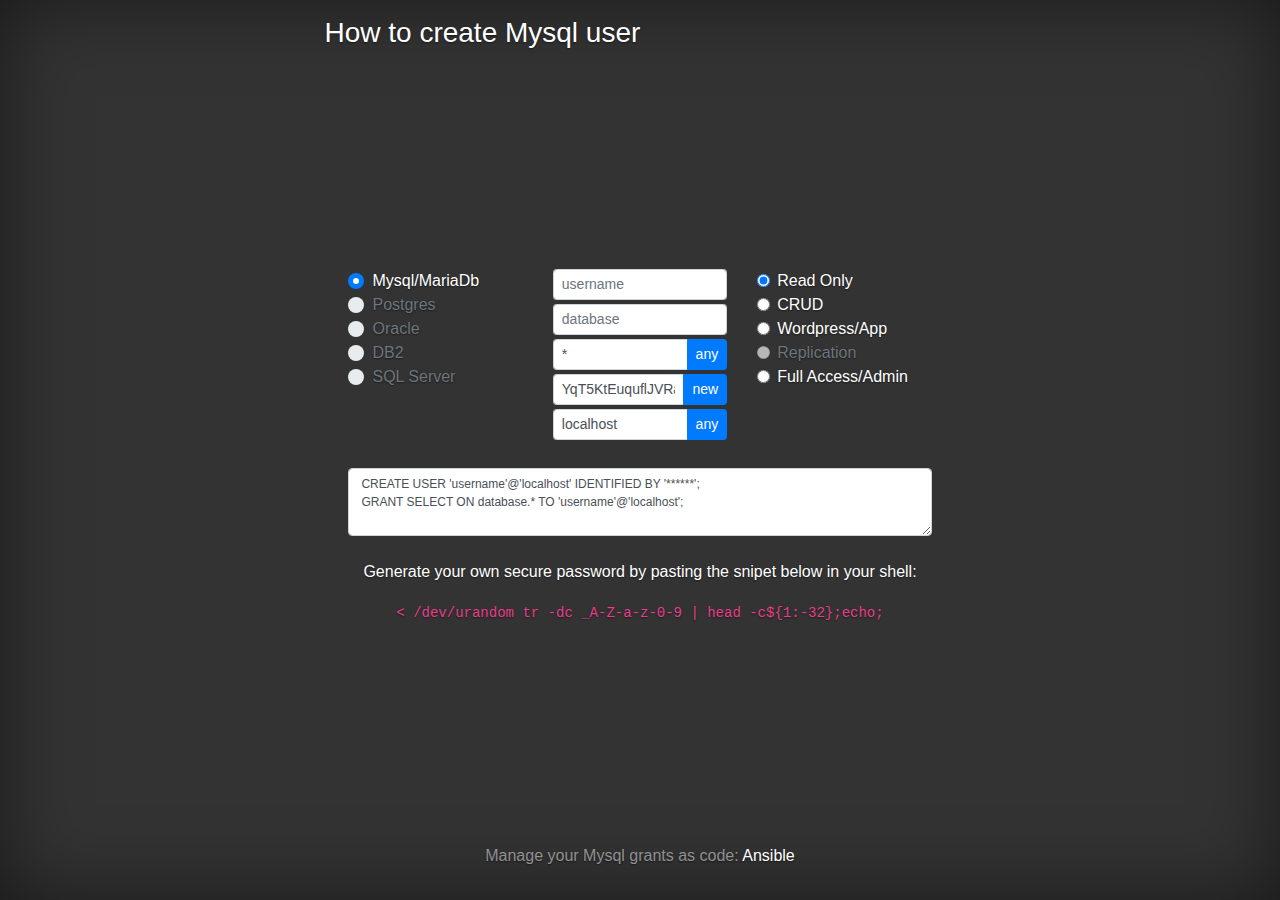
==== index.html @ d03e5728 "fix" ====
<!doctype html>
<html lang="en">
  <head>
    <meta charset="utf-8">
    <meta name="viewport" content="width=device-width, initial-scale=1, shrink-to-fit=no">
    <title>How to create Mysql user</title>
  <link rel="stylesheet" href="https://maxcdn.bootstrapcdn.com/bootstrap/4.0.0/css/bootstrap.min.css" integrity="sha384-Gn5384xqQ1aoWXA+058RXPxPg6fy4IWvTNh0E263XmFcJlSAwiGgFAW/dAiS6JXm" crossorigin="anonymous">
  <link rel="stylesheet" href="cover.css">

  </head>

  <body class="text-center">

    <div class="cover-container d-flex h-100 p-3 mx-auto flex-column">
      <header class="masthead mb-auto">
        <div class="inner">
          <a href="/"><h3 class="masthead-brand">How to create Mysql user</h3></a>
          <nav class="nav nav-masthead justify-content-center">
<!--             <a class="nav-link active" href="#">Home</a>
            <a class="nav-link" href="#">Features</a>
            <a class="nav-link" href="#">Contact</a> -->
          </nav>
        </div>
      </header>

      <main role="main" class="inner cover">
          <div class="row text-left">
            <!-- DB ENGINE -->
            <div class="col">
          <div class="custom-control custom-radio">
            <input type="radio" class="custom-control-input" checked>
            <label class="custom-control-label">Mysql/MariaDb</label>
          </div>
          <div class="custom-control custom-radio">
            <input type="radio" class="custom-control-input" disabled>
            <label class="custom-control-label">Postgres</label>
          </div>
          <div class="custom-control custom-radio">
            <input type="radio" class="custom-control-input" disabled>
            <label class="custom-control-label">Oracle</label>
          </div>
          <div class="custom-control custom-radio">
            <input type="radio" class="custom-control-input" disabled>
            <label class="custom-control-label">DB2</label>
          </div>
          <div class="custom-control custom-radio">
            <input type="radio" class="custom-control-input" disabled>
            <label class="custom-control-label">SQL Server</label>
          </div>
            </div>
            <!-- END DB ENGINE -->
            <!-- User/DB -->
            <div class="col">
            	<div class="input-group input-group-sm">
            		<input type="text" class="form-control" name="username" placeholder="username">
            	</div>
            	<div class="input-group input-group-sm">
            		<input type="text" class="form-control" name="database" placeholder="database">
            	</div>
              <div class="input-group input-group-sm">
                <input type="text" class="form-control" name="tables" value="*" placeholder="tables">
                <div class="input-group-append">
                   <button class="btn btn-primary any-tables" type="button">any</button>
                </div>

              </div>
            	<div class="input-group input-group-sm">
            		<input type="text" class="form-control" name="password" placeholder="password">
                <div class="input-group-append">
                   <button class="btn btn-primary password-new" type="button">new</button>
                </div>

            	</div>
            	<div class="input-group input-group-sm">
            		<input type="text" class="form-control" name="hostname" placeholder="hostname" value="localhost">
      					<div class="input-group-append">
                   <button class="btn btn-primary any-hostname" type="button">any</button>
      					</div>
            	</div>
            </div>
            <!-- User/DB -->
            <!-- Permissions -->
            <div class="col text-left">
				<div class="form-check align-items-left">
				  <input class="form-check-input"  name="perms" type="radio" value="ro" checked>
				  <label class="form-check-label">Read Only</label>
				</div>
				<div class="form-check">
				  <input class="form-check-input"  name="perms" type="radio" value="crud">
				  <label class="form-check-label">CRUD</label>
				</div>
				<div class="form-check disabled">
				  <input class="form-check-input" type="radio" name="perms" value="app">
				  <label class="form-check-label">Wordpress/App</label>
				</div>
				<div class="form-check disabled">
				  <input class="form-check-input" type="radio" name="perms" value="replication" disabled>
				  <label class="form-check-label">Replication</label>
				</div>
				<div class="form-check disabled">
				  <input class="form-check-input" type="radio" name="perms" value="admin">
				  <label class="form-check-label">Full Access/Admin</label>
				</div>
        </div>
            <!-- Permissions -->
          </div>
      <div class="md-form">
    <br>
        <textarea onfocus="this.select()" id="form7" class="md-textarea form-control" rows="3">
CREATE USER 'username'@'localhost' IDENTIFIED BY '******';
GRANT SELECT ON database.* TO 'username'@'localhost';</textarea>
      </div>
<br>
      <p> Generate your own secure password by pasting the snipet below in your shell:</p>
      <code> < /dev/urandom tr -dc _A-Z-a-z-0-9 | head -c${1:-32};echo;</code>
      </main>

      <footer class="mastfoot mt-auto">
        <div class="inner">
          <p>Manage your Mysql grants as code:  <a href="ansible.html">Ansible</a> </p>
        </div>
      </footer>
    </div>

    <style type="text/css">
    	.input-group { margin-bottom: 4px !important; }
      textarea { font-size: 12px!important; }
    </style>
    <!-- Bootstrap core JavaScript
    ================================================== -->
    <!-- Placed at the end of the document so the pages load faster -->
    <script src="https://code.jquery.com/jquery-3.2.1.slim.min.js" integrity="sha384-KJ3o2DKtIkvYIK3UENzmM7KCkRr/rE9/Qpg6aAZGJwFDMVNA/GpGFF93hXpG5KkN" crossorigin="anonymous"></script>
    <script src="https://code.jquery.com/jquery-3.2.1.slim.min.js"></script>
<script src="./files/password-generator.min.js" type="text/javascript"></script>
    <script type="text/javascript">

      $(document).ready(function() {
        updatePassword();
      });

    	let permissions = {
    		'ro': 			'SELECT',
    		'crud': 		'SELECT,UPDATE,INSERT,DELETE',
    		'app': 			'SELECT,UPDATE,INSERT,DELETE,CREATE,ALTER,INDEX,DROP',
    		'replication': 	'',
    		'admin': 		'ALL PRIVILEGES'
    	};

      function updatePassword() {
        let pass = generatePassword(32, false);
        $('input[name=password]').val(pass);
      }

    	function createUserQuery(user, host, pass) {
    		return `CREATE USER '${user}'@'${host}' IDENTIFIED BY '${pass}';`;
    	}

    	function createGrantsQuery(perms, db, tables, user, host) {
    		return `GRANT ${perms} ON ${db}.${tables} TO '${user}'@'${host}';`;
    	}

      $('.any-hostname').on('click', function(e) {
        $('input[name=hostname]').val('%');
        $('input').trigger("change");
      });

      $('.any-tables').on('click', function(e) {
        $('input[name=tables]').val('*');
        $('input').trigger("change");
      });

      $('.password-new').on('click', function(e) {
        updatePassword();
        $('input').trigger("change");
      });


    	$('input').on('change', function(e) {

	    	let user = $('input[name=username]').val().trim();
	    	let pass = $('input[name=password]').val().trim();
	    	let host = $('input[name=hostname]').val().trim();
	    	let db   = $('input[name=database]').val().trim();
	    	let tables = $('input[name=tables]').val().trim();
	    	let perms = permissions[$('input[name=perms]:checked').val()];
	    	let userQuery = createUserQuery(user, host, pass);
	    	let grantsQuery = createGrantsQuery(perms, db, tables, user, host);
	    	let result = [userQuery, grantsQuery].join('\n');
	    	$('textarea').val(result);

    	});

    </script>
  </body>
</html>
---- cover.css ----
/*
 * Globals
 */

/* Links */
a,
a:focus,
a:hover {
  color: #fff;
}

/* Custom default button */
.btn-secondary,
.btn-secondary:hover,
.btn-secondary:focus {
  color: #333;
  text-shadow: none; /* Prevent inheritance from `body` */
  background-color: #fff;
  border: .05rem solid #fff;
}


/*
 * Base structure
 */

html,
body {
  height: 100%;
  background-color: #333;
}

body {
  display: -ms-flexbox;
  display: -webkit-box;
  display: flex;
  -ms-flex-pack: center;
  -webkit-box-pack: center;
  justify-content: center;
  color: #fff;
  text-shadow: 0 .05rem .1rem rgba(0, 0, 0, .5);
  box-shadow: inset 0 0 5rem rgba(0, 0, 0, .5);
}

.cover-container {
  max-width: 42em;
}


/*
 * Header
 */
.masthead {
  margin-bottom: 2rem;
}

.masthead-brand {
  margin-bottom: 0;
}

.nav-masthead .nav-link {
  padding: .25rem 0;
  font-weight: 700;
  color: rgba(255, 255, 255, .5);
  background-color: transparent;
  border-bottom: .25rem solid transparent;
}

.nav-masthead .nav-link:hover,
.nav-masthead .nav-link:focus {
  border-bottom-color: rgba(255, 255, 255, .25);
}

.nav-masthead .nav-link + .nav-link {
  margin-left: 1rem;
}

.nav-masthead .active {
  color: #fff;
  border-bottom-color: #fff;
}

@media (min-width: 48em) {
  .masthead-brand {
    float: left;
  }
  .nav-masthead {
    float: right;
  }
}


/*
 * Cover
 */
.cover {
  padding: 0 1.5rem;
}
.cover .btn-lg {
  padding: .75rem 1.25rem;
  font-weight: 700;
}


/*
 * Footer
 */
.mastfoot {
  color: rgba(255, 255, 255, .5);
}
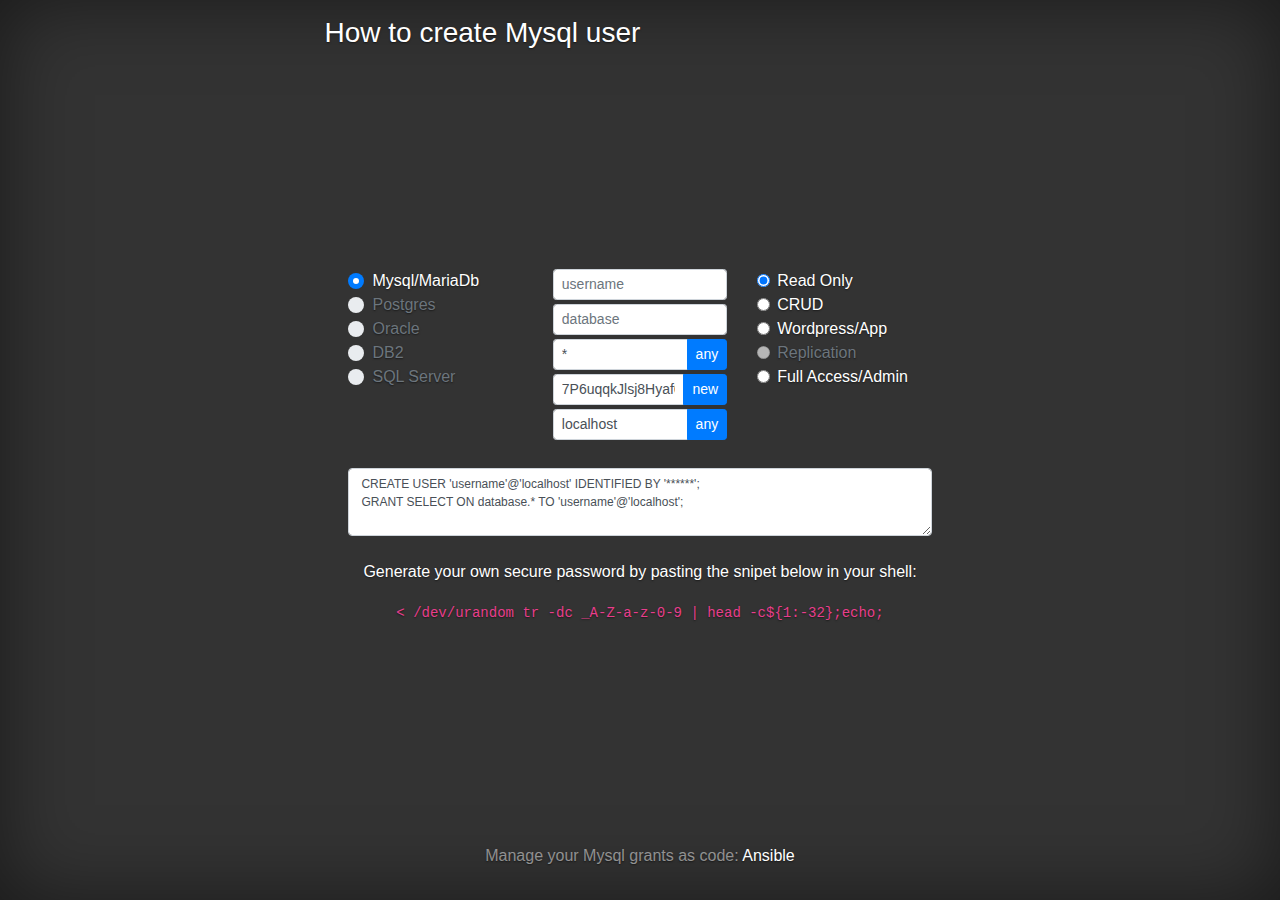
==== commit 5090ee4a: "fix" ====
--- a/index.html
+++ b/index.html
@@ -3,6 +3,10 @@
 <html lang="en">
   <head>
     <meta charset="utf-8">
+    <link rel="apple-touch-icon" sizes="180x180" href="/apple-touch-icon.png">
+    <link rel="icon" type="image/png" sizes="32x32" href="/favicon-32x32.png">
+    <link rel="icon" type="image/png" sizes="16x16" href="/favicon-16x16.png">
+    <link rel="manifest" href="/site.webmanifest">
     <meta name="viewport" content="width=device-width, initial-scale=1, shrink-to-fit=no">
     <title>How to create Mysql user</title>
   <link rel="stylesheet" href="https://maxcdn.bootstrapcdn.com/bootstrap/4.0.0/css/bootstrap.min.css" integrity="sha384-Gn5384xqQ1aoWXA+058RXPxPg6fy4IWvTNh0E263XmFcJlSAwiGgFAW/dAiS6JXm" crossorigin="anonymous">
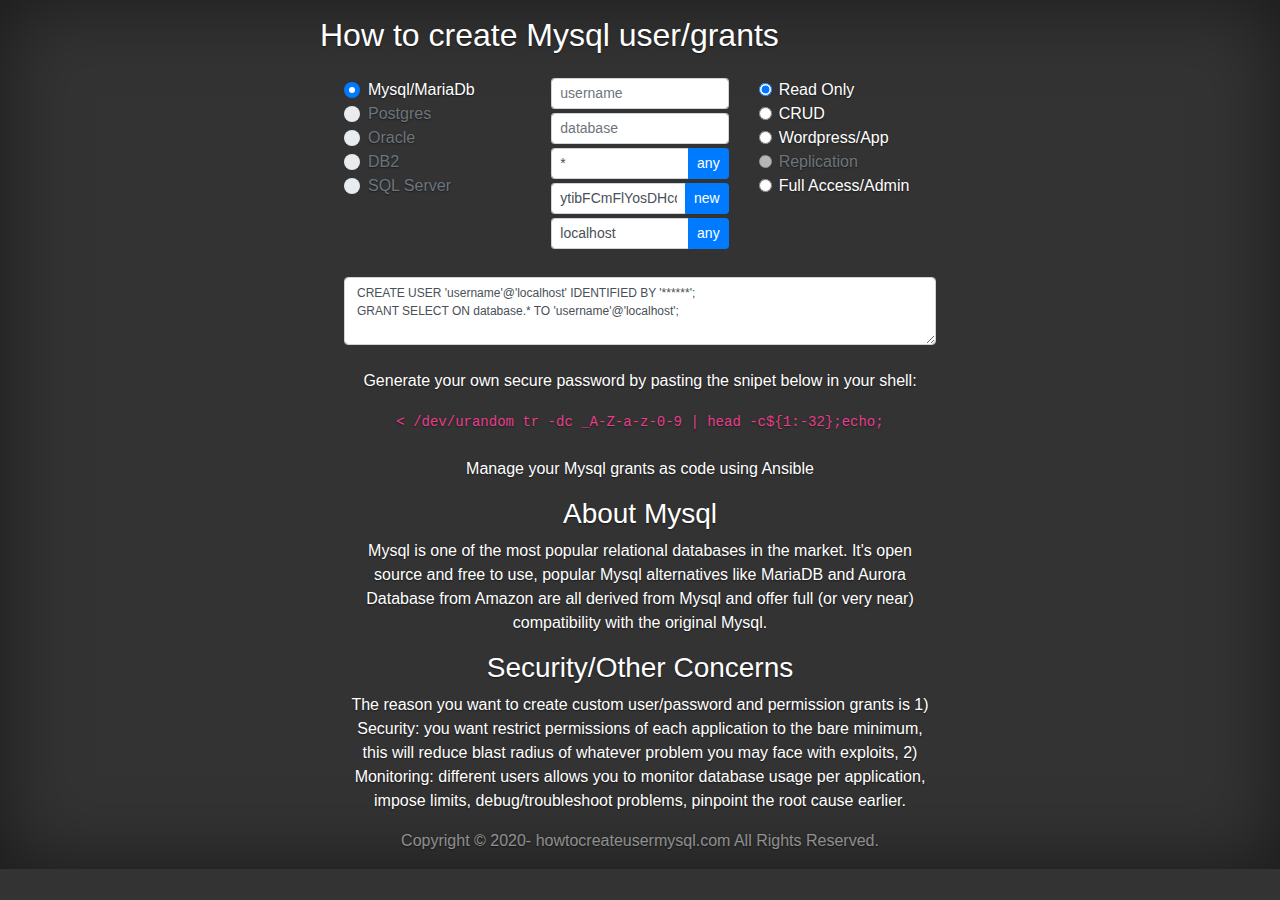
==== commit 5d6b906c: "update text/seo" ====
--- a/index.html
+++ b/index.html
@@ -8,7 +8,7 @@
     <link rel="icon" type="image/png" sizes="16x16" href="/favicon-16x16.png">
     <link rel="manifest" href="/site.webmanifest">
     <meta name="viewport" content="width=device-width, initial-scale=1, shrink-to-fit=no">
-    <title>How to create Mysql user</title>
+    <title>How to create Mysql user/grants</title>
   <link rel="stylesheet" href="https://maxcdn.bootstrapcdn.com/bootstrap/4.0.0/css/bootstrap.min.css" integrity="sha384-Gn5384xqQ1aoWXA+058RXPxPg6fy4IWvTNh0E263XmFcJlSAwiGgFAW/dAiS6JXm" crossorigin="anonymous">
   <link rel="stylesheet" href="cover.css">
 
@@ -19,7 +19,8 @@
     <div class="cover-container d-flex h-100 p-3 mx-auto flex-column">
       <header class="masthead mb-auto">
         <div class="inner">
-          <a href="/"><h3 class="masthead-brand">How to create Mysql user</h3></a>
+          <a href="/"><h2 class="masthead-brand">How to create Mysql user/grants</h2></a>
+
           <nav class="nav nav-masthead justify-content-center">
 <!--             <a class="nav-link active" href="#">Home</a>
             <a class="nav-link" href="#">Features</a>
@@ -27,7 +28,7 @@
           </nav>
         </div>
       </header>
-
+<br>
       <main role="main" class="inner cover">
           <div class="row text-left">
             <!-- DB ENGINE -->
@@ -118,11 +119,18 @@
 <br>
       <p> Generate your own secure password by pasting the snipet below in your shell:</p>
       <code> < /dev/urandom tr -dc _A-Z-a-z-0-9 | head -c${1:-32};echo;</code>
+      <br>
+      <br>
+      <p>Manage your Mysql grants as code using <a href="ansible.html">Ansible</a> </p>
+      <h3>About Mysql</h3>
+      <p>Mysql is one of the most popular relational databases in the market. It's open source and free to use, popular Mysql alternatives like MariaDB and Aurora Database from Amazon are all derived from Mysql and offer full (or very near) compatibility with the original Mysql.</p>
+      <h3>Security/Other Concerns</h3>
+      <p>The reason you want to create custom user/password and permission grants is 1) Security: you want restrict permissions of each application to the bare minimum, this will reduce blast radius of whatever problem you may face with exploits, 2) Monitoring: different users allows you to monitor database usage per application, impose limits, debug/troubleshoot problems, pinpoint the root cause earlier.</p>
       </main>
 
       <footer class="mastfoot mt-auto">
         <div class="inner">
-          <p>Manage your Mysql grants as code:  <a href="ansible.html">Ansible</a> </p>
+          Copyright © 2020- howtocreateusermysql.com  All Rights Reserved.
         </div>
       </footer>
     </div>
--- a/cover.css
+++ b/cover.css
@@ -26,7 +26,7 @@
 
 html,
 body {
-  height: 100%;
+  height: auto;
   background-color: #333;
 }
 
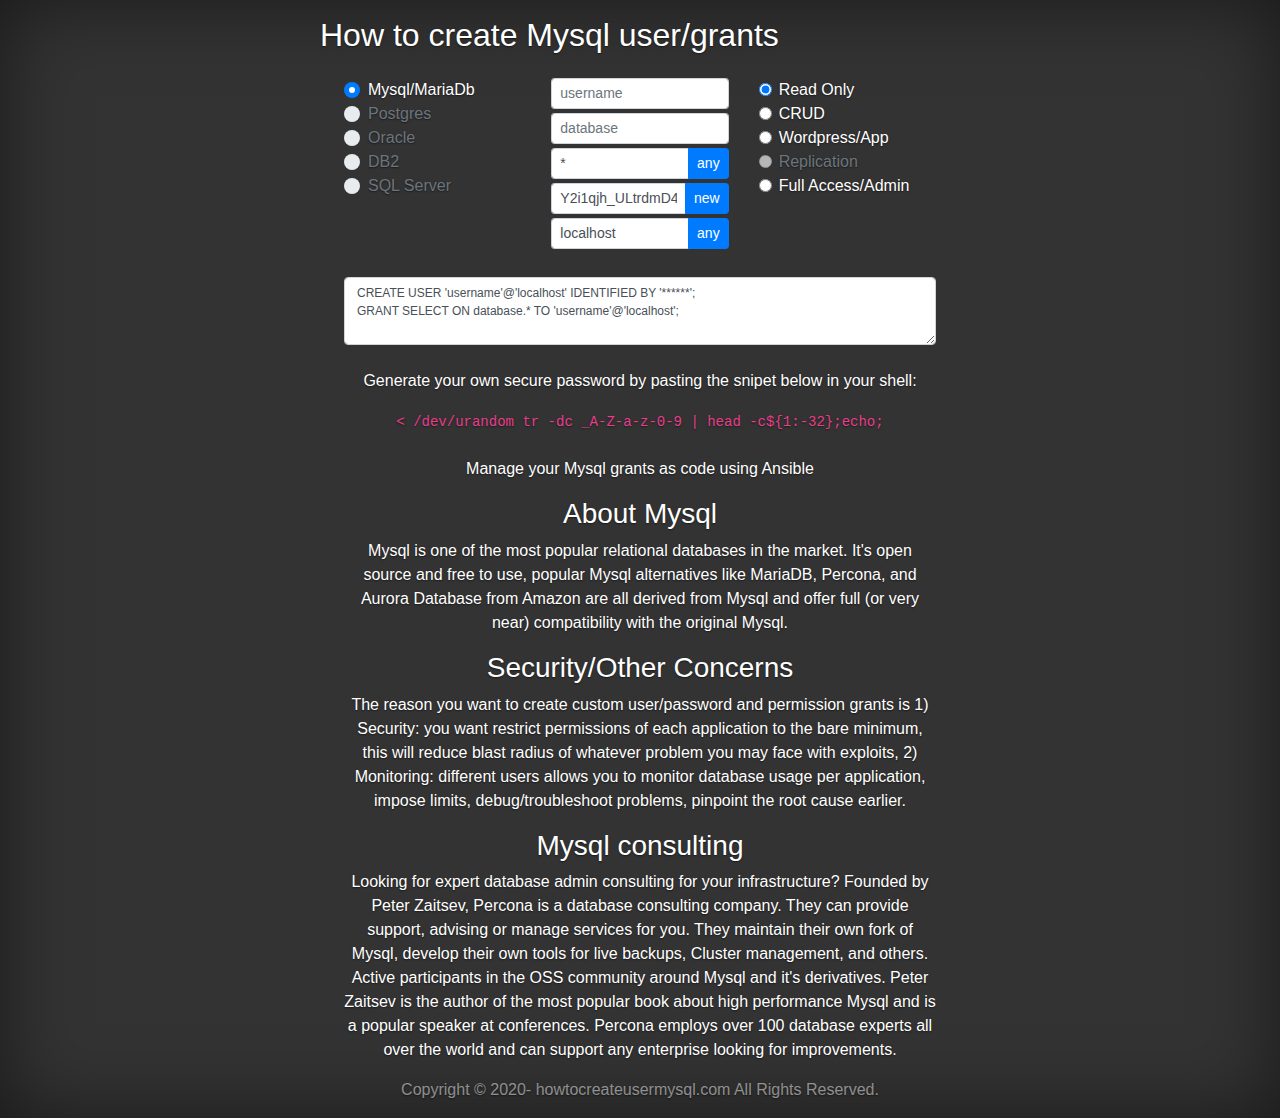
==== commit 1b313350: "update text/seo" ====
--- a/index.html
+++ b/index.html
@@ -123,9 +123,11 @@
       <br>
       <p>Manage your Mysql grants as code using <a href="ansible.html">Ansible</a> </p>
       <h3>About Mysql</h3>
-      <p>Mysql is one of the most popular relational databases in the market. It's open source and free to use, popular Mysql alternatives like MariaDB and Aurora Database from Amazon are all derived from Mysql and offer full (or very near) compatibility with the original Mysql.</p>
+      <p>Mysql is one of the most popular relational databases in the market. It's open source and free to use, popular Mysql alternatives like MariaDB, Percona, and Aurora Database from Amazon are all derived from Mysql and offer full (or very near) compatibility with the original Mysql.</p>
       <h3>Security/Other Concerns</h3>
       <p>The reason you want to create custom user/password and permission grants is 1) Security: you want restrict permissions of each application to the bare minimum, this will reduce blast radius of whatever problem you may face with exploits, 2) Monitoring: different users allows you to monitor database usage per application, impose limits, debug/troubleshoot problems, pinpoint the root cause earlier.</p>
+      <h3>Mysql consulting</h3>
+      <p>Looking for expert database admin consulting for your infrastructure? Founded by Peter Zaitsev, Percona is a database consulting company. They can provide support, advising or manage services for you. They maintain their own fork of Mysql, develop their own tools for live backups, Cluster management, and others. Active participants in the OSS community around Mysql and it's derivatives. Peter Zaitsev is the author of the most popular book about high performance Mysql and is a popular speaker at conferences. Percona employs over 100 database experts all over the world and can support any enterprise looking for improvements.</p>
       </main>
 
       <footer class="mastfoot mt-auto">
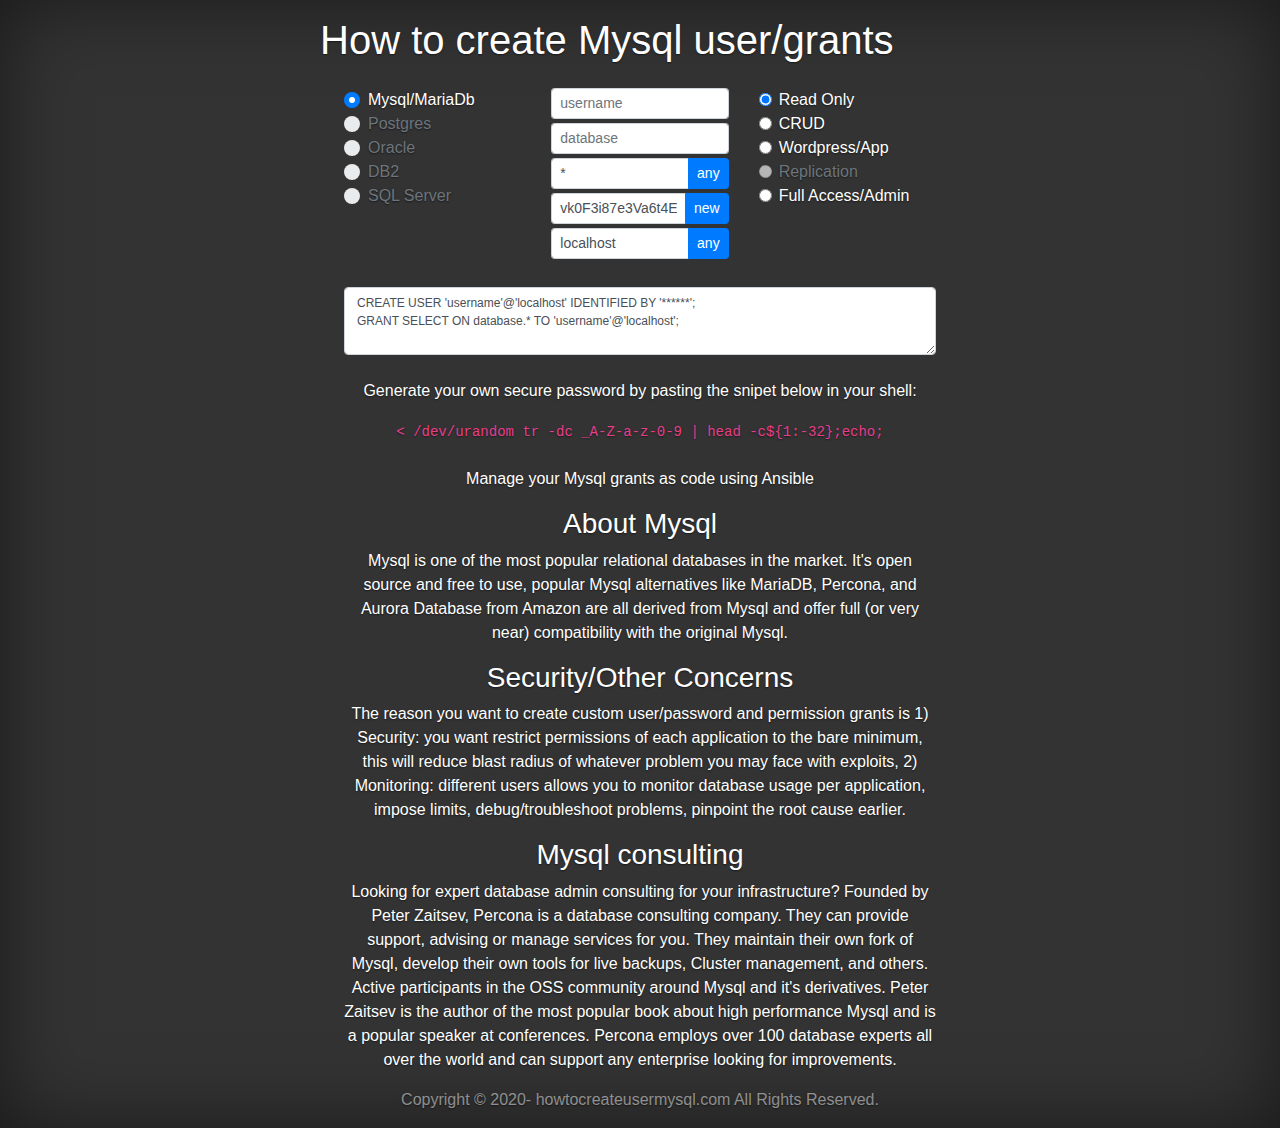
==== commit 1cedb693: "add meta description" ====
--- a/index.html
+++ b/index.html
@@ -11,7 +11,7 @@
     <title>How to create Mysql user/grants</title>
   <link rel="stylesheet" href="https://maxcdn.bootstrapcdn.com/bootstrap/4.0.0/css/bootstrap.min.css" integrity="sha384-Gn5384xqQ1aoWXA+058RXPxPg6fy4IWvTNh0E263XmFcJlSAwiGgFAW/dAiS6JXm" crossorigin="anonymous">
   <link rel="stylesheet" href="cover.css">
-
+  <meta name="description" content="Simple copy paste tool to generate the Mysql queries required for creating users and managing permissions. Safe by default, limited permissions and good passwords. ">
   </head>
 
   <body class="text-center">
@@ -19,7 +19,7 @@
     <div class="cover-container d-flex h-100 p-3 mx-auto flex-column">
       <header class="masthead mb-auto">
         <div class="inner">
-          <a href="/"><h2 class="masthead-brand">How to create Mysql user/grants</h2></a>
+          <a href="/"><h1 class="masthead-brand">How to create Mysql user/grants</h1></a>
 
           <nav class="nav nav-masthead justify-content-center">
 <!--             <a class="nav-link active" href="#">Home</a>
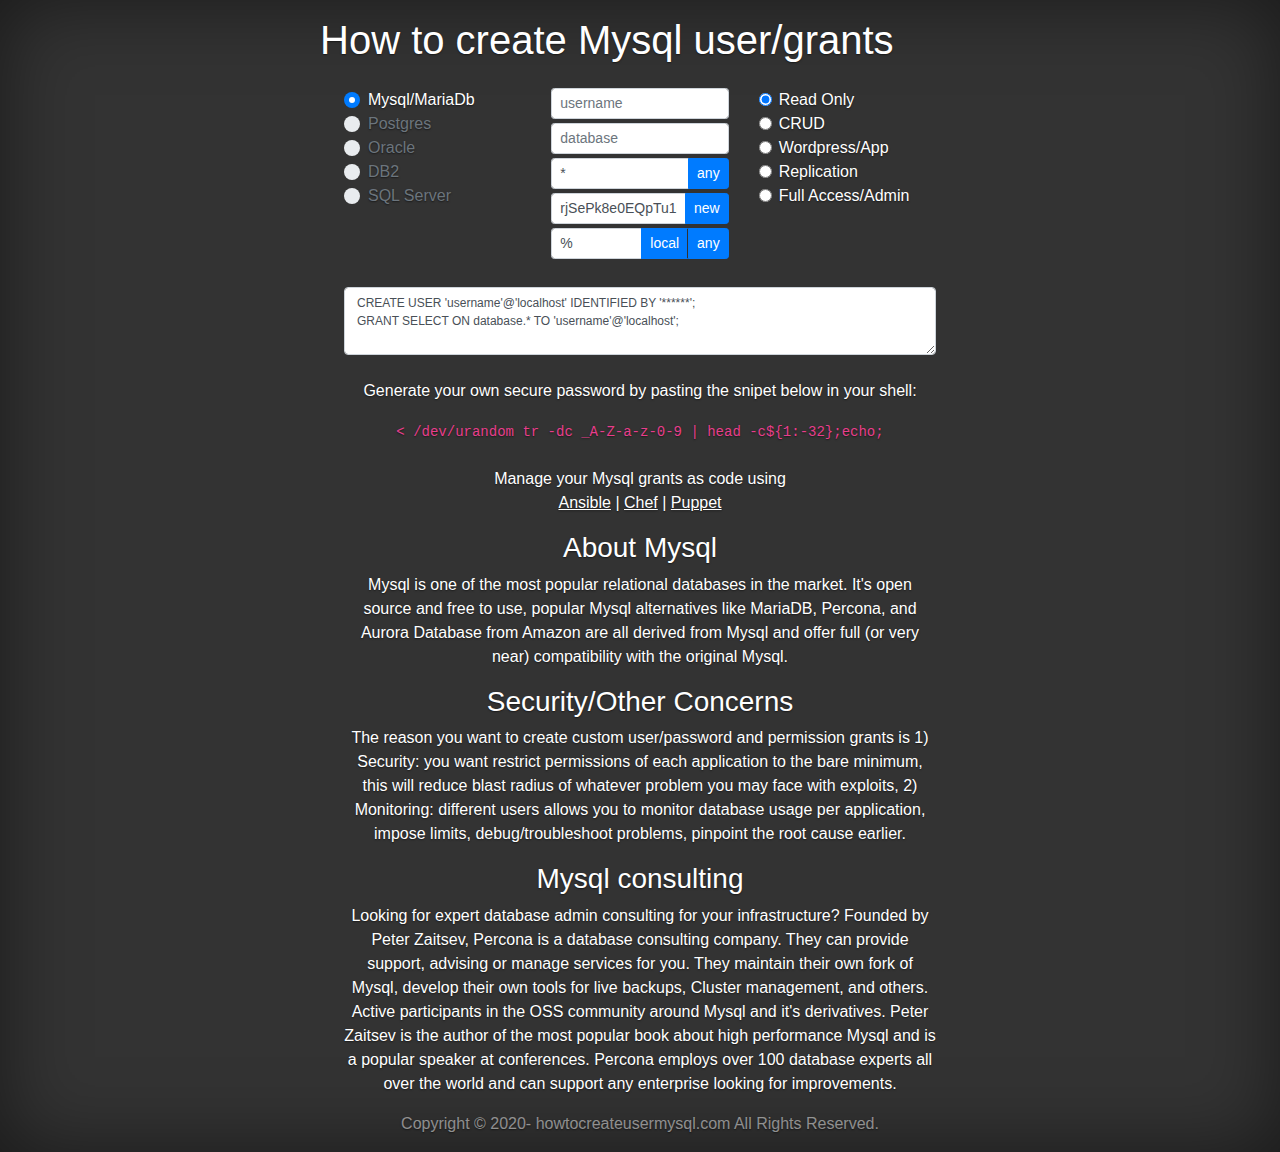
==== commit 522c401c: "New puppet/chef pages, add replication feature, default host is wildcard, add localhost button" ====
--- a/index.html
+++ b/index.html
@@ -12,6 +12,9 @@
   <link rel="stylesheet" href="https://maxcdn.bootstrapcdn.com/bootstrap/4.0.0/css/bootstrap.min.css" integrity="sha384-Gn5384xqQ1aoWXA+058RXPxPg6fy4IWvTNh0E263XmFcJlSAwiGgFAW/dAiS6JXm" crossorigin="anonymous">
   <link rel="stylesheet" href="cover.css">
   <meta name="description" content="Simple copy paste tool to generate the Mysql queries required for creating users and managing permissions. Safe by default, limited permissions and good passwords. ">
+  <style media="screen">
+      p a { text-decoration: underline;}
+  </style>
   </head>
 
   <body class="text-center">
@@ -78,8 +81,10 @@
 
             	</div>
             	<div class="input-group input-group-sm">
-            		<input type="text" class="form-control" name="hostname" placeholder="hostname" value="localhost">
+            		<input type="text" class="form-control" name="hostname" placeholder="hostname" value="%">
       					<div class="input-group-append">
+                   <button class="btn btn-primary local-hostname"
+                        style="border-right: 2px #323232 solid;" type="button">local</button>
                    <button class="btn btn-primary any-hostname" type="button">any</button>
       					</div>
             	</div>
@@ -100,7 +105,7 @@
 				  <label class="form-check-label">Wordpress/App</label>
 				</div>
 				<div class="form-check disabled">
-				  <input class="form-check-input" type="radio" name="perms" value="replication" disabled>
+				  <input class="form-check-input" type="radio" name="perms" value="replication">
 				  <label class="form-check-label">Replication</label>
 				</div>
 				<div class="form-check disabled">
@@ -121,7 +126,8 @@
       <code> < /dev/urandom tr -dc _A-Z-a-z-0-9 | head -c${1:-32};echo;</code>
       <br>
       <br>
-      <p>Manage your Mysql grants as code using <a href="ansible.html">Ansible</a> </p>
+      <p>Manage your Mysql grants as code using <br>
+          <a href="ansible.html">Ansible</a> | <a href="chef.html">Chef</a> | <a href="puppet.html">Puppet</a> </p>
       <h3>About Mysql</h3>
       <p>Mysql is one of the most popular relational databases in the market. It's open source and free to use, popular Mysql alternatives like MariaDB, Percona, and Aurora Database from Amazon are all derived from Mysql and offer full (or very near) compatibility with the original Mysql.</p>
       <h3>Security/Other Concerns</h3>
@@ -157,7 +163,7 @@
     		'ro': 			'SELECT',
     		'crud': 		'SELECT,UPDATE,INSERT,DELETE',
     		'app': 			'SELECT,UPDATE,INSERT,DELETE,CREATE,ALTER,INDEX,DROP',
-    		'replication': 	'',
+    		'replication': 	'REPLICATION SLAVE',
     		'admin': 		'ALL PRIVILEGES'
     	};
 
@@ -176,6 +182,11 @@
 
       $('.any-hostname').on('click', function(e) {
         $('input[name=hostname]').val('%');
+        $('input').trigger("change");
+      });
+
+      $('.local-hostname').on('click', function(e) {
+        $('input[name=hostname]').val('localhost');
         $('input').trigger("change");
       });
 
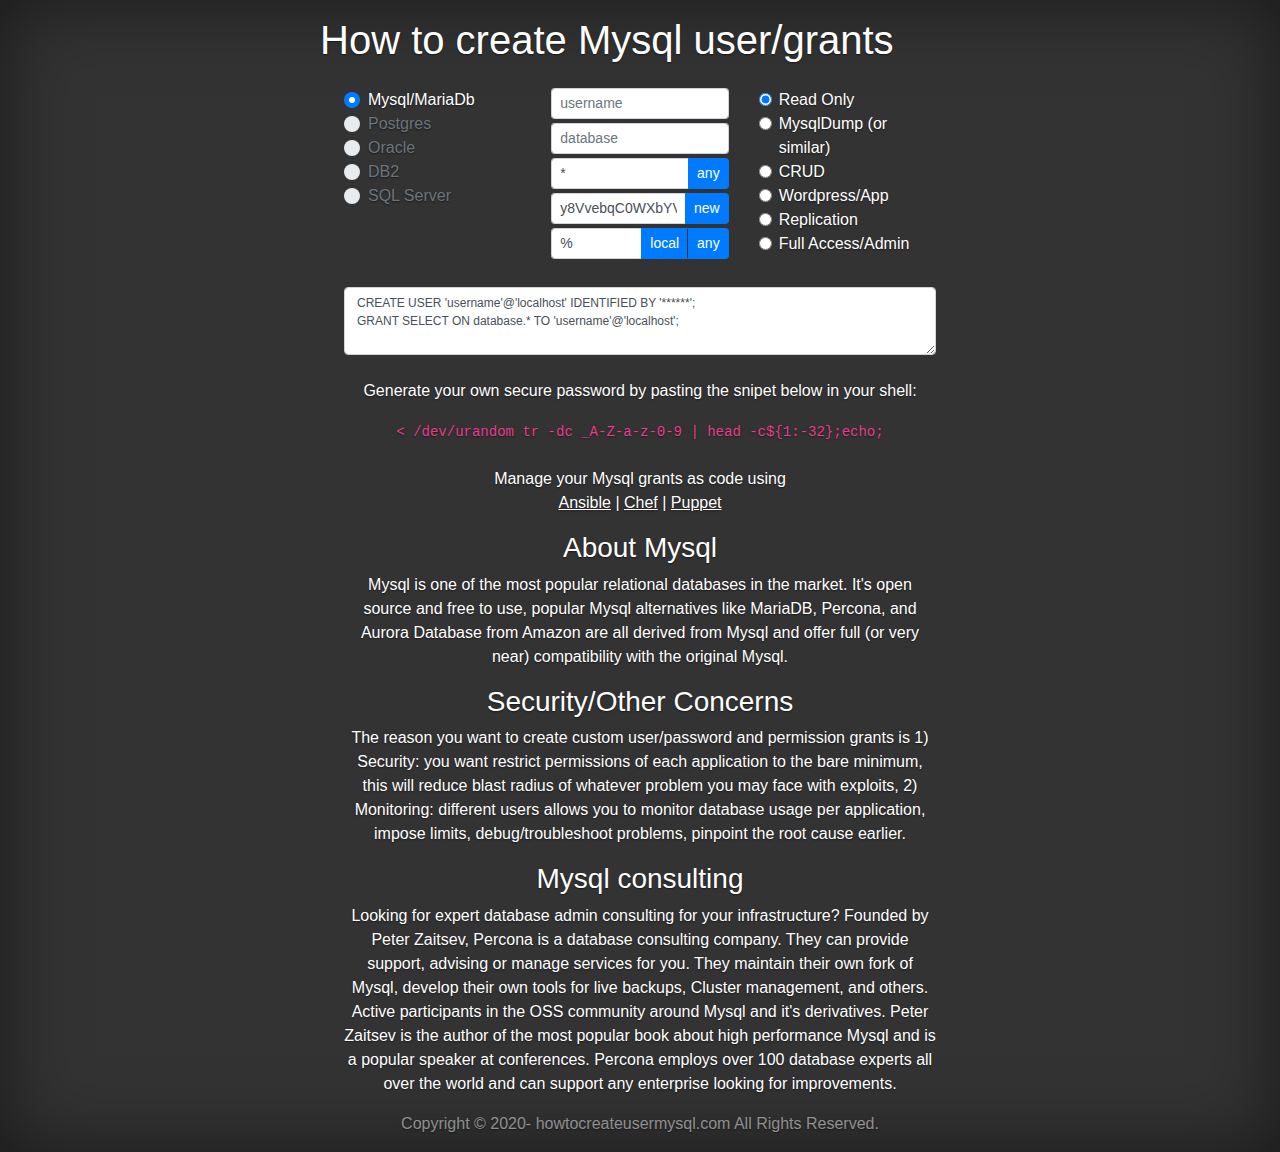
==== commit ac1fd42f: "add mysql dump" ====
--- a/index.html
+++ b/index.html
@@ -95,6 +95,10 @@
 				<div class="form-check align-items-left">
 				  <input class="form-check-input"  name="perms" type="radio" value="ro" checked>
 				  <label class="form-check-label">Read Only</label>
+				</div>
+				<div class="form-check">
+				  <input class="form-check-input"  name="perms" type="radio" value="dump">
+				  <label class="form-check-label">MysqlDump (or similar)</label>
 				</div>
 				<div class="form-check">
 				  <input class="form-check-input"  name="perms" type="radio" value="crud">
@@ -161,6 +165,7 @@
 
     	let permissions = {
     		'ro': 			'SELECT',
+    		'dump': 		'SELECT,LOCK TABLES',
     		'crud': 		'SELECT,UPDATE,INSERT,DELETE',
     		'app': 			'SELECT,UPDATE,INSERT,DELETE,CREATE,ALTER,INDEX,DROP',
     		'replication': 	'REPLICATION SLAVE',
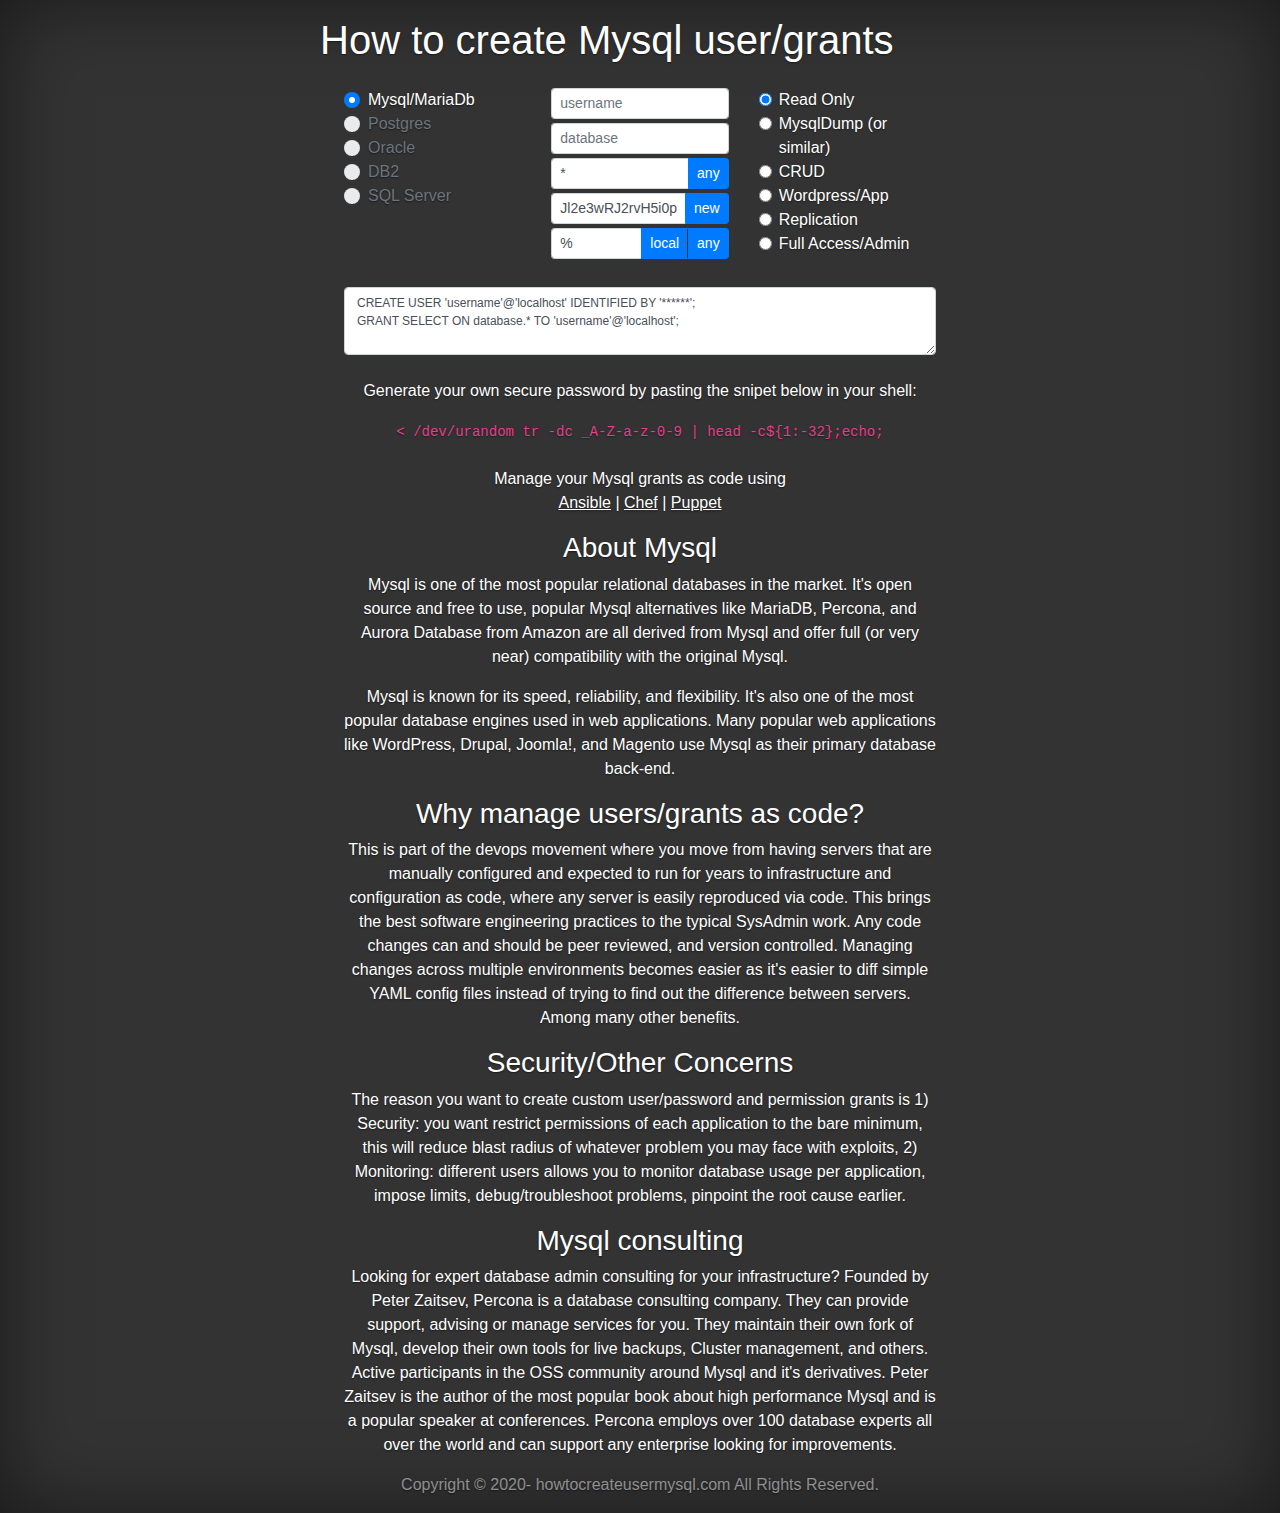
==== commit 54c27743: "upd Conf as code pages" ====
--- a/index.html
+++ b/index.html
@@ -134,6 +134,9 @@
           <a href="ansible.html">Ansible</a> | <a href="chef.html">Chef</a> | <a href="puppet.html">Puppet</a> </p>
       <h3>About Mysql</h3>
       <p>Mysql is one of the most popular relational databases in the market. It's open source and free to use, popular Mysql alternatives like MariaDB, Percona, and Aurora Database from Amazon are all derived from Mysql and offer full (or very near) compatibility with the original Mysql.</p>
+      <p>Mysql is known for its speed, reliability, and flexibility. It's also one of the most popular database engines used in web applications. Many popular web applications like WordPress, Drupal, Joomla!, and Magento use Mysql as their primary database back-end.</p>
+      <h3>Why manage users/grants as code?</h3>
+      <p>This is part of the devops movement where you move from having servers that are manually configured and expected to run for years to infrastructure and configuration as code, where any server is easily reproduced via code. This brings the best software engineering practices to the typical SysAdmin work. Any code changes can and should be peer reviewed, and version controlled. Managing changes across multiple environments becomes easier as it's easier to diff simple YAML config files instead of trying to find out the difference between servers. Among many other benefits.</p>
       <h3>Security/Other Concerns</h3>
       <p>The reason you want to create custom user/password and permission grants is 1) Security: you want restrict permissions of each application to the bare minimum, this will reduce blast radius of whatever problem you may face with exploits, 2) Monitoring: different users allows you to monitor database usage per application, impose limits, debug/troubleshoot problems, pinpoint the root cause earlier.</p>
       <h3>Mysql consulting</h3>
